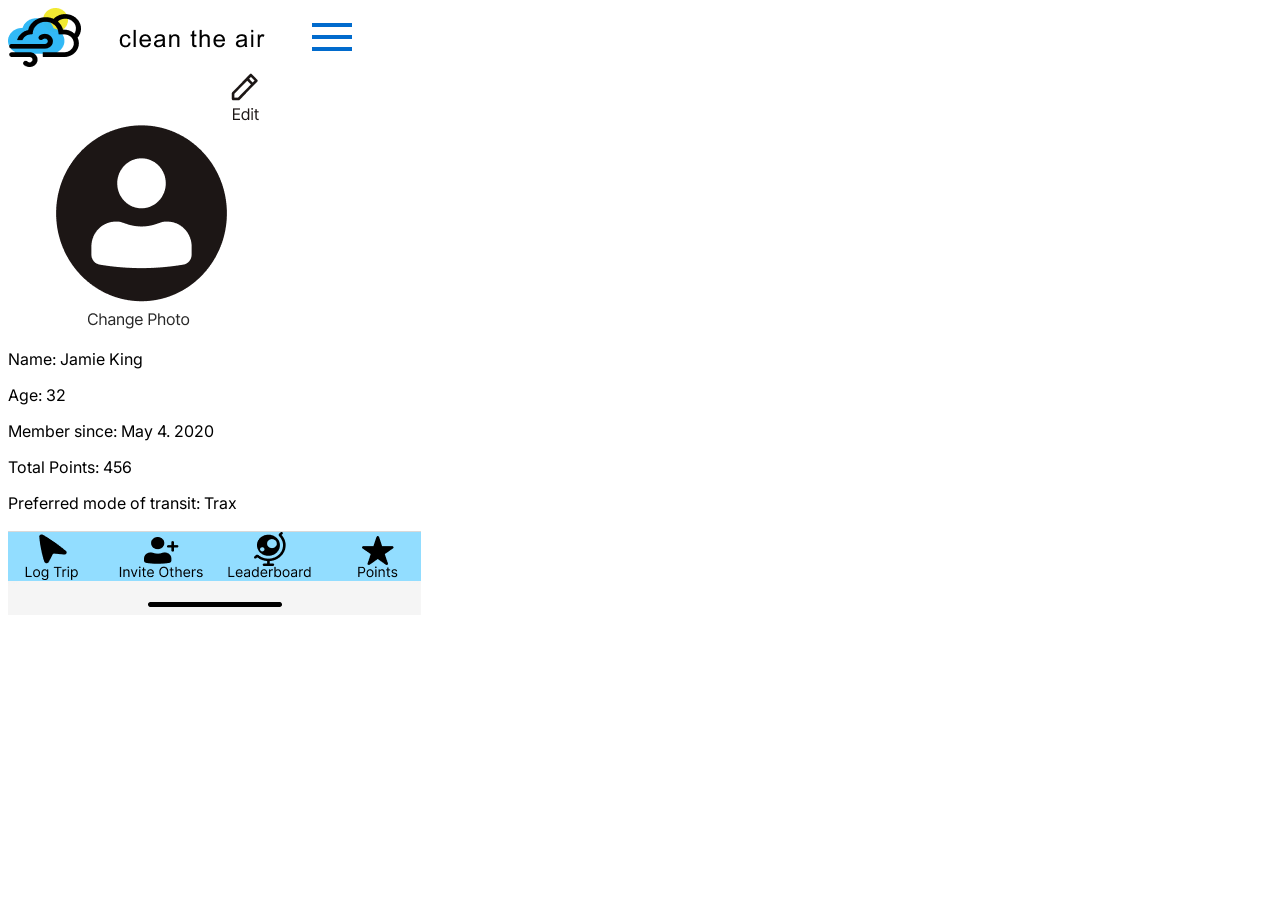
==== profile.html @ b640bfd4 "Start of Profile Page HTML/CSS added" ====
<!DOCTYPE html>
<html>
  <head>
    <meta charset="utf-8" />
    <meta http-equiv="X-UA-Compatible" content="IE=edge" />
    <title></title>
    <meta name="description" content="" />
    <meta name="viewport" content="width=device-width, initial-scale=1" />
    <link rel="stylesheet" href="profile.css" />
    <link href="https://fonts.googleapis.com/css2?family=Inter&family=Montserrat&family=Open+Sans&family=Playfair+Display:wght@500&family=Roboto:ital,wght@0,100;1,100&display=swap" rel="stylesheet">
<link rel="preconnect" href="https://fonts.googleapis.com">
<link rel="preconnect" href="https://fonts.gstatic.com" crossorigin>
  </head>
  <body>
    <header>
        <img class="logo" src="images/top nav.png" alt="Logo" />
    </header>
    <!-- <img class="edit" src="images/Edit.png" /> -->
    <section class="heroImg">
        <div>
            
            <!-- <img class="hero" src="images/Profile pic.png"/> -->
            <img class="hero" src="images/this.png"/>
            <article>
                <p>Name: Jamie King</p>
                <p>Age: 32</p>
                <p>Member since: May 4. 2020</p>
                <p>Total Points: 456</p>
                <p>Preferred mode of transit: Trax</p>
            </article>
          </div>
      <footer>
        <img class="bnav" src="images/bottom nav.png" alt="Logo" />
      </footer>
    </section>
  </body>
</html>
---- profile.css ----
.edit{
    justify-content: right;
}
p{
    font-size: medium;
    justify-content: center;
    font-family: 'Inter', sans-serif;
}
img .bnav{
    justify-content: left;
}
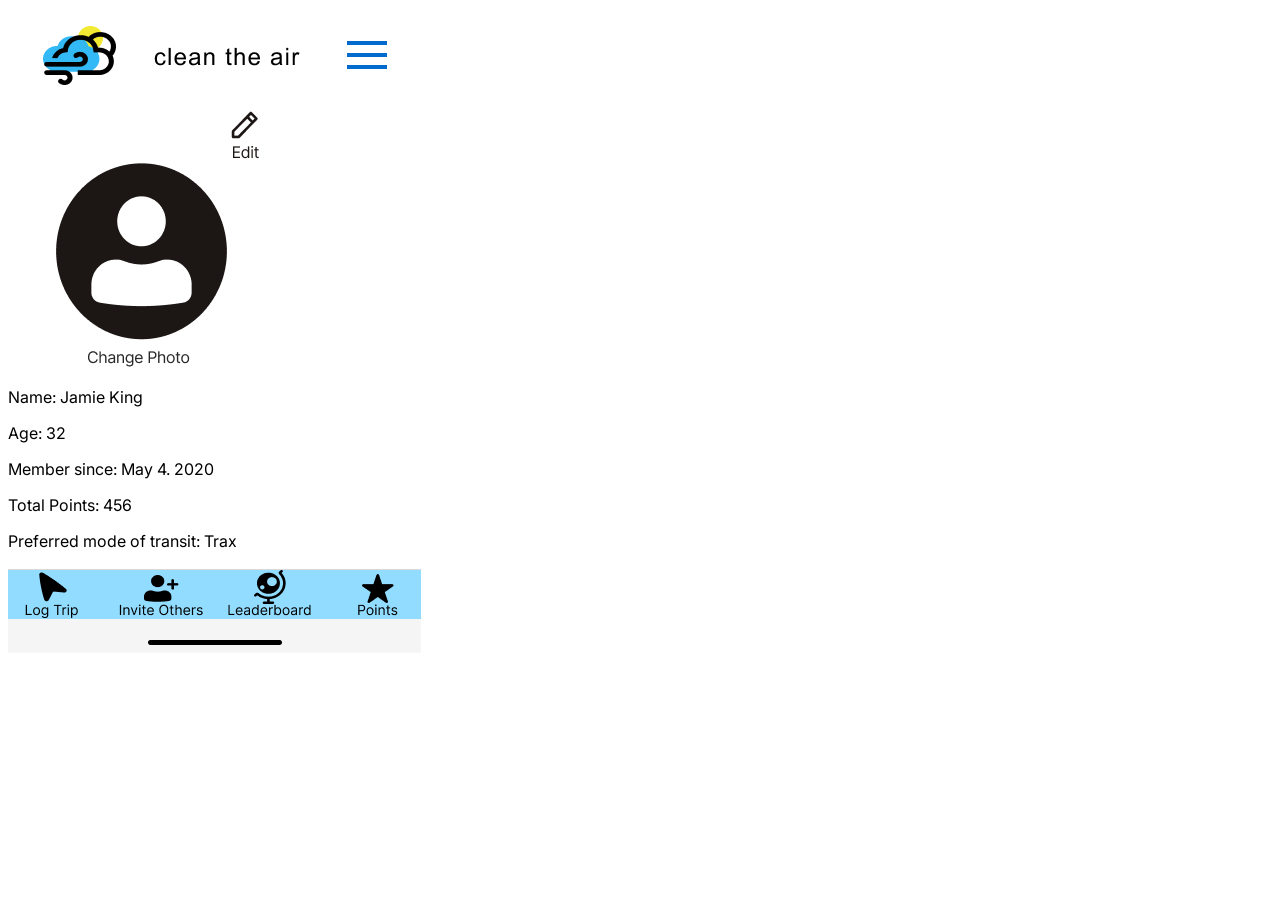
==== commit 87cf0f51: "Pictures resized Pictures resized" ====
--- a/profile.html
+++ b/profile.html
@@ -13,7 +13,7 @@
   </head>
   <body>
     <header>
-        <img class="logo" src="images/top nav.png" alt="Logo" />
+        <img class="logo" src="images/tn.png" alt="Logo" />
     </header>
     <!-- <img class="edit" src="images/Edit.png" /> -->
     <section class="heroImg">
@@ -30,7 +30,7 @@
             </article>
           </div>
       <footer>
-        <img class="bnav" src="images/bottom nav.png" alt="Logo" />
+        <img class="bnav" src="images/bn.png" alt="Logo" />
       </footer>
     </section>
   </body>
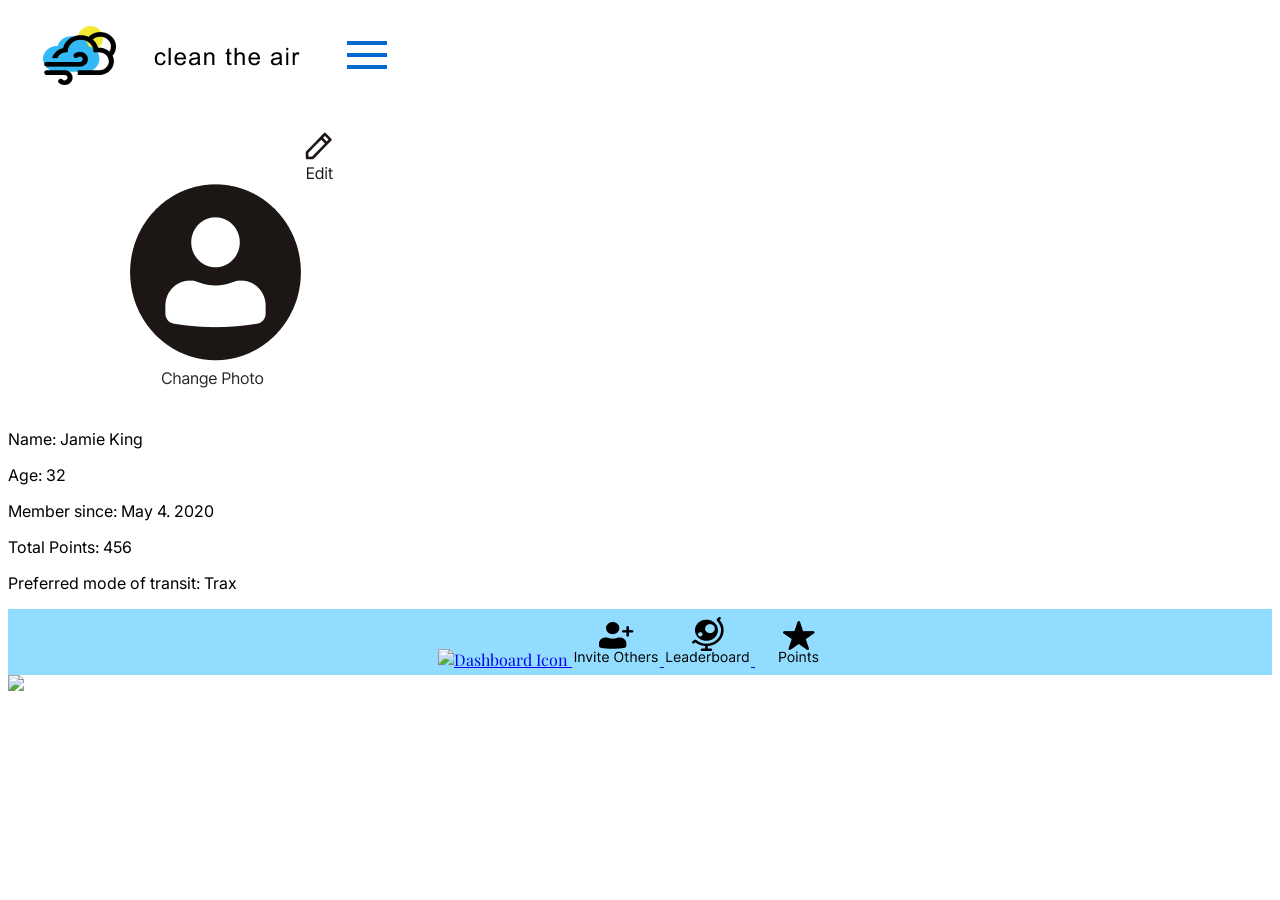
==== commit 7ec3bd7a: "Fixed Spacing made responsive Fixed Spacing made responsive" ====
--- a/profile.html
+++ b/profile.html
@@ -20,7 +20,7 @@
         <div>
             
             <!-- <img class="hero" src="images/Profile pic.png"/> -->
-            <img class="hero" src="images/this.png"/>
+            <img class="hero" src="images/Profile pic center.png"/>
             <article>
                 <p>Name: Jamie King</p>
                 <p>Age: 32</p>
@@ -30,8 +30,23 @@
             </article>
           </div>
       <footer>
-        <img class="bnav" src="images/bn.png" alt="Logo" />
+        <!-- <img class="bnav" src="images/bn.png" alt="Logo" /> -->
+        <div class="sticky-footer">
+          <a href="#" class="sticky-footer__item sticky-footer__item--active">
+            <img src="images/Log Trip.png" alt="Dashboard Icon">
+          </a>
+          <a href="#" class="sticky-footer__item">
+            <img src="images/Invite Others.png" alt="Dashboard Icon">
+          </a>
+          <a href="#" class="sticky-footer__item">
+            <img src="images/Leaderboard.png" alt="Dashboard Icon">
+          </a>
+          <a href="#" class="sticky-footer__item">
+            <img src="images/Points.png" alt="Dashboard Icon">
+          </a>
+        </div>
       </footer>
+      <img class="home" src="images/Home Indicator.png">
     </section>
   </body>
-</html>
+</html>
--- a/profile.css
+++ b/profile.css
@@ -11,4 +11,14 @@
 }
 img .bnav{
     justify-content: left;
+}
+footer {
+    background-color: #92DDFF;
+    text-align: center;
+    padding: 5px 0;
+    font-family: "Playfair Display", sans-serif;
+}
+img .home{
+    text-align: center;
+    justify-content: center;
 }
